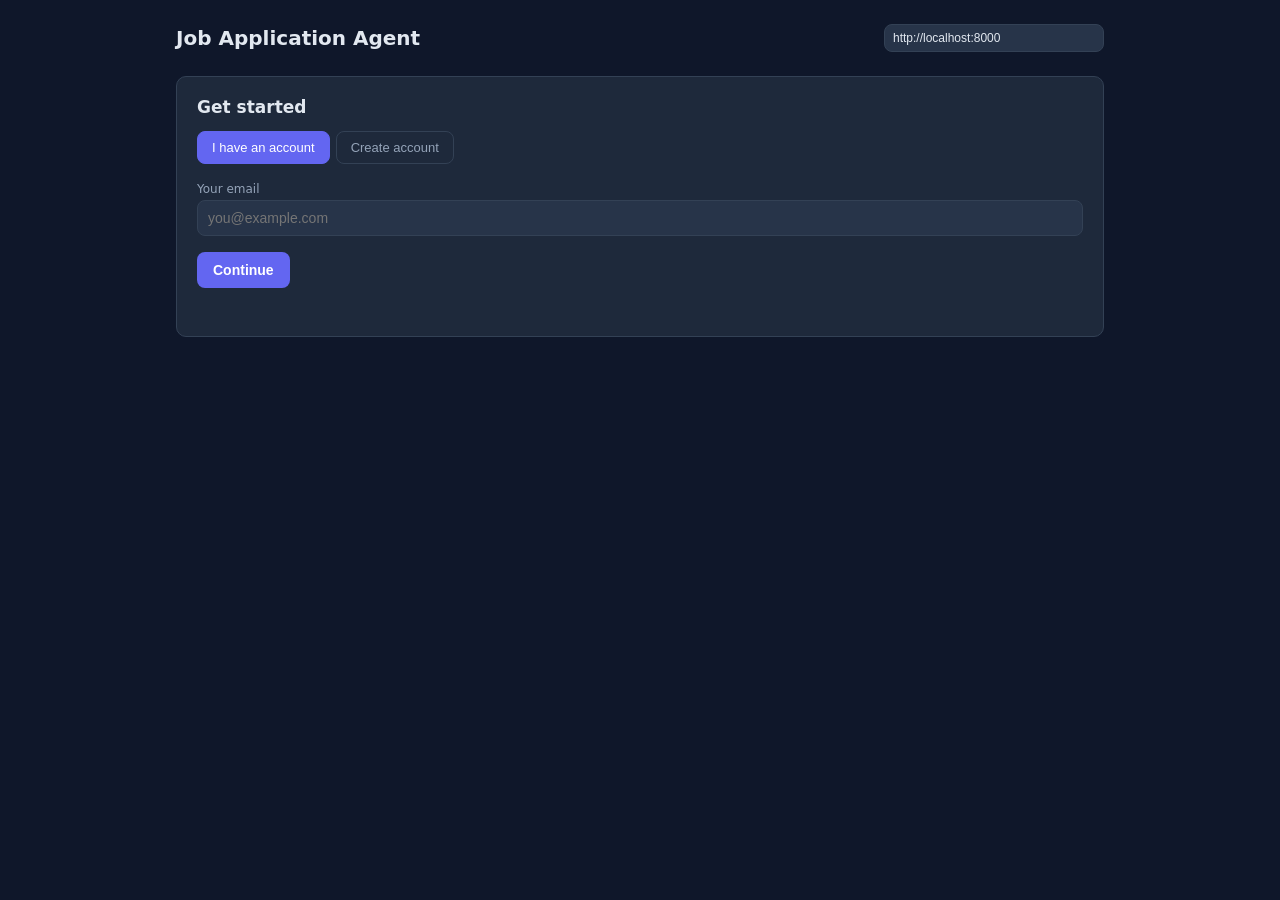
==== frontend/index.html @ 5cd8662d "Initial commit: job application agent (backend, frontend, extension, n8n)" ====
<!doctype html>
<html lang="en">
<head>
<meta charset="UTF-8" />
<meta name="viewport" content="width=device-width, initial-scale=1.0" />
<title>Job Application Agent</title>
<link rel="stylesheet" href="style.css" />
</head>
<body>
<div class="app">
  <header class="topbar">
    <h1>Job Application Agent</h1>
    <div class="account-bar">
      <input id="apiBaseInput" type="text" placeholder="API base URL" />
      <span id="userBadge" class="user-badge hidden"></span>
    </div>
  </header>

  <main>
    <section id="authSection" class="card">
      <h2>Get started</h2>
      <div class="tabs small-tabs">
        <button class="tab-btn active" data-tab="loginTab">I have an account</button>
        <button class="tab-btn" data-tab="createTab">Create account</button>
      </div>

      <div id="loginTab" class="tab-pane active">
        <label>Your email</label>
        <input id="loginEmail" type="email" placeholder="you@example.com" />
        <button id="loginBtn">Continue</button>
      </div>

      <div id="createTab" class="tab-pane">
        <label>Full name</label>
        <input id="newFullName" type="text" placeholder="Jane Doe" />
        <label>Email</label>
        <input id="newEmail" type="email" placeholder="you@example.com" />
        <label>Phone</label>
        <input id="newPhone" type="text" placeholder="+1 555 555 5555" />
        <label>Years of experience</label>
        <input id="newYears" type="number" step="0.5" placeholder="3" />
        <button id="createUserBtn">Create account</button>
      </div>

      <p id="authMsg" class="msg"></p>
    </section>

    <section id="dashboard" class="hidden">
      <div class="tabs">
        <button class="tab-btn active" data-tab="profileTab">Profile</button>
        <button class="tab-btn" data-tab="resumesTab">Resumes</button>
        <button class="tab-btn" data-tab="workTab">Work History</button>
        <button class="tab-btn" data-tab="eduTab">Education</button>
        <button class="tab-btn" data-tab="docsTab">Documents</button>
        <button class="tab-btn" data-tab="rolesTab">Target Roles</button>
        <button class="tab-btn" data-tab="appsTab">Applications</button>
        <button class="tab-btn" data-tab="postingsTab">Job Postings</button>
        <button class="tab-btn" data-tab="sourcesTab">Job Sources</button>
      </div>

      <!-- Profile -->
      <div id="profileTab" class="tab-pane active card">
        <h2>Candidate Profile</h2>
        <div class="grid2">
          <div><label>Address line 1</label><input id="p_address_line1" /></div>
          <div><label>Address line 2</label><input id="p_address_line2" /></div>
          <div><label>City</label><input id="p_city" /></div>
          <div><label>State</label><input id="p_state" /></div>
          <div><label>Postal code</label><input id="p_postal_code" /></div>
          <div><label>Country</label><input id="p_country" /></div>
          <div><label>LinkedIn URL</label><input id="p_linkedin_url" /></div>
          <div><label>Portfolio URL</label><input id="p_portfolio_url" /></div>
          <div><label>GitHub URL</label><input id="p_github_url" /></div>
          <div><label>Work authorization</label><input id="p_work_authorization" placeholder="e.g. US Citizen" /></div>
          <div class="checkbox-row"><label><input type="checkbox" id="p_requires_sponsorship" /> Requires sponsorship</label></div>
          <div class="checkbox-row"><label><input type="checkbox" id="p_willing_to_relocate" /> Willing to relocate</label></div>
          <div>
            <label>Gender</label>
            <select id="p_gender">
              <option value="">Decline to self identify</option>
              <option value="male">Male</option>
              <option value="female">Female</option>
              <option value="non_binary">Non-binary</option>
            </select>
          </div>
          <div>
            <label>Race / ethnicity</label>
            <select id="p_race_ethnicity">
              <option value="">Decline to self identify</option>
              <option value="hispanic_or_latino">Hispanic or Latino</option>
              <option value="white">White (Not Hispanic or Latino)</option>
              <option value="black_or_african_american">Black or African American (Not Hispanic or Latino)</option>
              <option value="native_hawaiian_or_pacific_islander">Native Hawaiian or Other Pacific Islander (Not Hispanic or Latino)</option>
              <option value="asian">Asian (Not Hispanic or Latino)</option>
              <option value="american_indian_or_alaska_native">American Indian or Alaska Native (Not Hispanic or Latino)</option>
              <option value="two_or_more_races">Two or More Races (Not Hispanic or Latino)</option>
            </select>
          </div>
          <div>
            <label>Veteran status</label>
            <select id="p_veteran_status">
              <option value="">I don't wish to answer</option>
              <option value="not_protected_veteran">I am not a protected veteran</option>
              <option value="protected_veteran">I identify as one or more of the classifications of a protected veteran</option>
              <option value="decline_classification">I am a protected veteran, but I choose not to self-identify the classifications to which I belong</option>
            </select>
          </div>
          <div>
            <label>Disability status</label>
            <select id="p_disability_status">
              <option value="">I do not want to answer</option>
              <option value="yes_disability">Yes, I have (or previously had) a disability</option>
              <option value="no_disability">No, I do not have a disability</option>
            </select>
          </div>
          <div><label>Expected salary (min)</label><input id="p_expected_salary_min" type="number" /></div>
          <div><label>Expected salary (max)</label><input id="p_expected_salary_max" type="number" /></div>
          <div><label>Notice period (days)</label><input id="p_notice_period_days" type="number" /></div>
        </div>
        <button id="saveProfileBtn">Save profile</button>
        <p id="profileMsg" class="msg"></p>
      </div>

      <!-- Resumes -->
      <div id="resumesTab" class="tab-pane card hidden">
        <h2>Resumes</h2>
        <div class="upload-row">
          <input id="resumeLabel" type="text" placeholder="Label, e.g. Backend - Python focus" />
          <input id="resumeFile" type="file" accept=".pdf,.doc,.docx,.txt" />
          <button id="uploadResumeBtn">Upload resume</button>
        </div>
        <button id="cancelResumeEditBtn" class="secondary hidden">Cancel edit</button>
        <p id="resumeMsg" class="msg"></p>
        <div id="resumeList" class="list"></div>
      </div>

      <!-- Work History -->
      <div id="workTab" class="tab-pane card hidden">
        <h2>Work Experience</h2>
        <div class="grid2">
          <div><label>Company</label><input id="w_company" /></div>
          <div><label>Title</label><input id="w_title" /></div>
          <div><label>Location</label><input id="w_location" /></div>
          <div><label>Start date</label><input id="w_start_date" type="date" /></div>
          <div><label>End date</label><input id="w_end_date" type="date" /></div>
          <div class="checkbox-row"><label><input type="checkbox" id="w_is_current" /> I currently work here</label></div>
        </div>
        <label>Description</label>
        <textarea id="w_description" rows="3"></textarea>
        <button id="addWorkBtn">Add work experience</button>
        <button id="cancelWorkEditBtn" class="secondary hidden">Cancel edit</button>
        <p id="workMsg" class="msg"></p>
        <div id="workList" class="list"></div>
      </div>

      <!-- Education -->
      <div id="eduTab" class="tab-pane card hidden">
        <h2>Education</h2>
        <div class="grid2">
          <div><label>School</label><input id="e_school" /></div>
          <div><label>Degree</label><input id="e_degree" /></div>
          <div><label>Field of study</label><input id="e_field_of_study" /></div>
          <div><label>Start date</label><input id="e_start_date" type="date" /></div>
          <div><label>End date</label><input id="e_end_date" type="date" /></div>
          <div><label>GPA</label><input id="e_gpa" type="number" step="0.01" /></div>
        </div>
        <button id="addEduBtn">Add education</button>
        <button id="cancelEduEditBtn" class="secondary hidden">Cancel edit</button>
        <p id="eduMsg" class="msg"></p>
        <div id="eduList" class="list"></div>
      </div>

      <!-- Documents -->
      <div id="docsTab" class="tab-pane card hidden">
        <h2>Supporting Documents</h2>
        <div class="upload-row">
          <input id="docType" type="text" placeholder="Type, e.g. transcript, cover_letter, visa_proof" />
          <input id="docFile" type="file" />
          <button id="uploadDocBtn">Upload document</button>
        </div>
        <button id="cancelDocEditBtn" class="secondary hidden">Cancel edit</button>
        <p id="docMsg" class="msg"></p>
        <div id="docList" class="list"></div>
      </div>

      <!-- Target Roles -->
      <div id="rolesTab" class="tab-pane card hidden">
        <h2>Target Roles</h2>
        <div class="grid2">
          <div><label>Title</label><input id="r_title" placeholder="e.g. Backend Engineer" /></div>
          <div><label>Years of experience</label><input id="r_years" type="number" step="0.5" /></div>
          <div><label>Keywords (comma separated)</label><input id="r_keywords" placeholder="python, fastapi, aws" /></div>
        </div>
        <button id="addRoleBtn">Add target role</button>
        <button id="cancelRoleEditBtn" class="secondary hidden">Cancel edit</button>
        <p id="roleMsg" class="msg"></p>
        <div id="roleList" class="list"></div>
      </div>

      <!-- Applications -->
      <div id="appsTab" class="tab-pane card hidden">
        <h2>Applications</h2>
        <p class="meta">Auto-matched and pre-filled every 6 hours. Review the filled answers and screenshot, submit it yourself on the job site, then mark it as submitted here.</p>
        <div class="list-item" style="margin-bottom:14px;">
          <div>
            <div class="title">Autofill via browser extension</div>
            <div class="meta">
              One-time setup: open <code>chrome://extensions</code>, enable "Developer mode" (top right),
              click "Load unpacked", and select the <code>extension/</code> folder from the project.
              Then, on any real job application page (even ones with an embedded iframe form, like Greenhouse),
              click the extension's icon in your toolbar and hit "Autofill this page" - it reads the application ID
              from the page URL (opened from an email link) and fills the form directly, including inside iframes.
              (The earlier bookmarklet approach doesn't work for iframe-embedded forms - browsers block that at
              the JavaScript level; the extension can reach inside because it's injected per-frame by the browser itself.)
            </div>
          </div>
        </div>
        <button id="refreshAppsBtn" class="secondary">Refresh</button>
        <button id="retryFailedBtn" class="secondary">Retry all failed</button>
        <p id="appsMsg" class="msg"></p>
        <div id="appsList" class="list"></div>
      </div>

      <!-- Job Postings -->
      <div id="postingsTab" class="tab-pane card hidden">
        <h2>Discovered Job Postings</h2>
        <div class="upload-row">
          <input id="postingCompanyFilter" type="text" placeholder="Filter by company" />
          <input id="postingTitleFilter" type="text" placeholder="Filter by title" />
          <button id="postingSearchBtn">Search</button>
        </div>
        <p id="postingsMsg" class="msg"></p>
        <div id="postingsList" class="list"></div>
        <div class="upload-row" style="margin-top:14px;">
          <button id="postingsPrevBtn" class="secondary">&larr; Previous</button>
          <span id="postingsPageInfo" class="meta" style="align-self:center;"></span>
          <button id="postingsNextBtn" class="secondary">Next &rarr;</button>
        </div>
      </div>

      <!-- Job Sources -->
      <div id="sourcesTab" class="tab-pane card hidden">
        <h2>Companies to Poll for Job Postings</h2>
        <p class="meta">This is where you tell the job-discovery cycle which companies' career pages to check every 6 hours.</p>
        <div class="grid2">
          <div><label>Company name</label><input id="src_company_name" placeholder="e.g. Stripe" /></div>
          <div>
            <label>Platform</label>
            <select id="src_platform">
              <option value="greenhouse">Greenhouse</option>
              <option value="lever">Lever</option>
              <option value="smartrecruiters">SmartRecruiters</option>
            </select>
          </div>
          <div><label>Slug (the company identifier the platform's API expects)</label><input id="src_slug" placeholder="e.g. stripe" /></div>
        </div>
        <button id="addSourceBtn">Add company</button>
        <button id="discoverAllBtn" class="secondary">Poll all companies now</button>
        <p id="sourcesMsg" class="msg"></p>
        <div id="sourcesList" class="list"></div>
      </div>
    </section>
  </main>
</div>
<script src="app.js"></script>
</body>
</html>
---- frontend/style.css ----
:root {
  --bg: #0f172a;
  --panel: #1e293b;
  --panel-light: #273449;
  --border: #334155;
  --text: #e2e8f0;
  --muted: #94a3b8;
  --accent: #6366f1;
  --accent-hover: #4f46e5;
  --danger: #ef4444;
  --success: #22c55e;
  --radius: 10px;
}

* { box-sizing: border-box; }

body {
  margin: 0;
  background: var(--bg);
  color: var(--text);
  font-family: "Segoe UI", system-ui, -apple-system, sans-serif;
}

.app { max-width: 960px; margin: 0 auto; padding: 24px 16px 60px; }

.topbar {
  display: flex;
  justify-content: space-between;
  align-items: center;
  flex-wrap: wrap;
  gap: 12px;
  margin-bottom: 24px;
}

.topbar h1 { font-size: 20px; margin: 0; }

.account-bar { display: flex; align-items: center; gap: 10px; }

#apiBaseInput {
  width: 220px;
  font-size: 12px;
  padding: 6px 8px;
}

.user-badge {
  background: var(--panel-light);
  border: 1px solid var(--border);
  border-radius: 999px;
  padding: 6px 12px;
  font-size: 13px;
}

.card {
  background: var(--panel);
  border: 1px solid var(--border);
  border-radius: var(--radius);
  padding: 20px;
  margin-bottom: 20px;
}

.card h2 { margin-top: 0; font-size: 17px; }

label {
  display: block;
  font-size: 12px;
  color: var(--muted);
  margin: 10px 0 4px;
}

input[type="text"], input[type="email"], input[type="number"], input[type="date"],
input[type="file"], textarea, select {
  width: 100%;
  padding: 9px 10px;
  border-radius: 8px;
  border: 1px solid var(--border);
  background: var(--panel-light);
  color: var(--text);
  font-size: 14px;
}

textarea { resize: vertical; font-family: inherit; }

.checkbox-row { display: flex; align-items: center; margin-top: 22px; }
.checkbox-row label {
  display: flex;
  align-items: center;
  gap: 8px;
  color: var(--text);
  font-size: 14px;
  margin: 0;
}
.checkbox-row input[type="checkbox"] { width: auto; }

button {
  margin-top: 16px;
  padding: 10px 16px;
  border: none;
  border-radius: 8px;
  background: var(--accent);
  color: #fff;
  font-size: 14px;
  font-weight: 600;
  cursor: pointer;
}
button:hover { background: var(--accent-hover); }
button.secondary { background: transparent; border: 1px solid var(--border); color: var(--text); }
button.danger-btn { background: transparent; border: 1px solid var(--danger); color: var(--danger); padding: 6px 10px; margin: 0; font-size: 12px; }

.grid2 { display: grid; grid-template-columns: 1fr 1fr; gap: 0 16px; }
@media (max-width: 640px) { .grid2 { grid-template-columns: 1fr; } }

.tabs { display: flex; gap: 6px; margin-bottom: 16px; flex-wrap: wrap; }
.small-tabs { margin-bottom: 18px; }

.tab-btn {
  margin: 0;
  background: var(--panel);
  border: 1px solid var(--border);
  color: var(--muted);
  padding: 8px 14px;
  border-radius: 8px;
  font-size: 13px;
  font-weight: 500;
}
.tab-btn.active { background: var(--accent); color: #fff; border-color: var(--accent); }

.tab-pane { display: none; }
.tab-pane.active { display: block; }

.hidden { display: none !important; }

.msg { font-size: 13px; min-height: 18px; margin: 10px 0 0; }
.msg.error { color: var(--danger); }
.msg.success { color: var(--success); }

.upload-row {
  display: grid;
  grid-template-columns: 1fr 1fr auto;
  gap: 10px;
  align-items: end;
}
@media (max-width: 640px) { .upload-row { grid-template-columns: 1fr; } }

.list { margin-top: 18px; display: flex; flex-direction: column; gap: 10px; }

.list-item {
  background: var(--panel-light);
  border: 1px solid var(--border);
  border-radius: 8px;
  padding: 12px 14px;
  display: flex;
  justify-content: space-between;
  align-items: flex-start;
  gap: 12px;
}

.list-item .meta { font-size: 13px; color: var(--muted); margin-top: 4px; }
.list-item .title { font-weight: 600; font-size: 14px; }
.list-item .actions { display: flex; gap: 8px; flex-shrink: 0; }
.list-item .actions a, .list-item .actions button { font-size: 12px; }

.badge {
  display: inline-block;
  background: var(--accent);
  color: #fff;
  font-size: 11px;
  padding: 2px 8px;
  border-radius: 999px;
  margin-left: 8px;
}
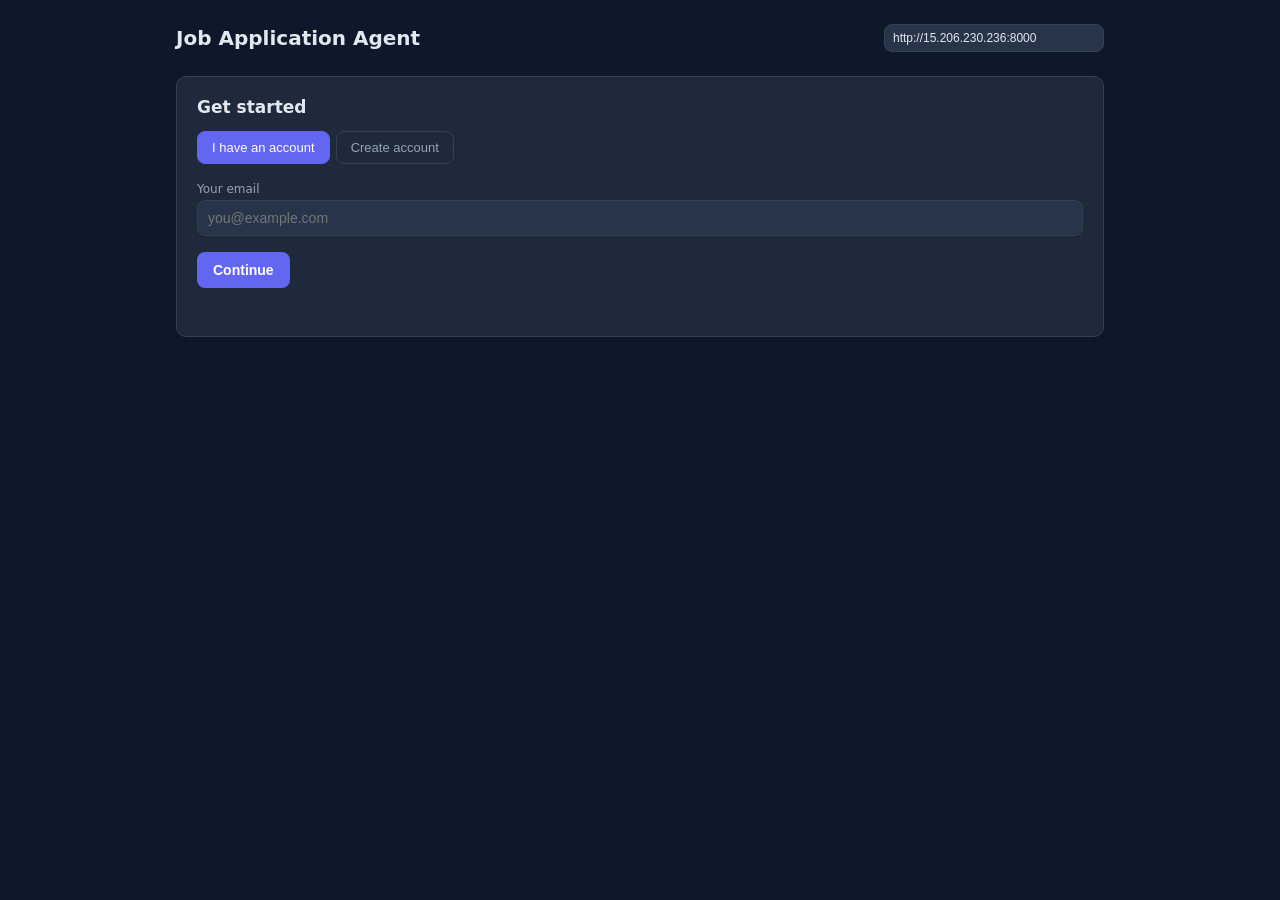
==== commit dc409454: "Add company catalog dropdown for job sources Replaces manual platform/slug entry with a server-side " ====
--- a/frontend/index.html
+++ b/frontend/index.html
@@ -243,16 +243,12 @@
         <h2>Companies to Poll for Job Postings</h2>
         <p class="meta">This is where you tell the job-discovery cycle which companies' career pages to check every 6 hours.</p>
         <div class="grid2">
-          <div><label>Company name</label><input id="src_company_name" placeholder="e.g. Stripe" /></div>
-          <div>
-            <label>Platform</label>
-            <select id="src_platform">
-              <option value="greenhouse">Greenhouse</option>
-              <option value="lever">Lever</option>
-              <option value="smartrecruiters">SmartRecruiters</option>
-            </select>
-          </div>
-          <div><label>Slug (the company identifier the platform's API expects)</label><input id="src_slug" placeholder="e.g. stripe" /></div>
+          <div>
+            <label>Company</label>
+            <select id="src_company">
+              <option value="">Loading companies...</option>
+            </select>
+          </div>
         </div>
         <button id="addSourceBtn">Add company</button>
         <button id="discoverAllBtn" class="secondary">Poll all companies now</button>
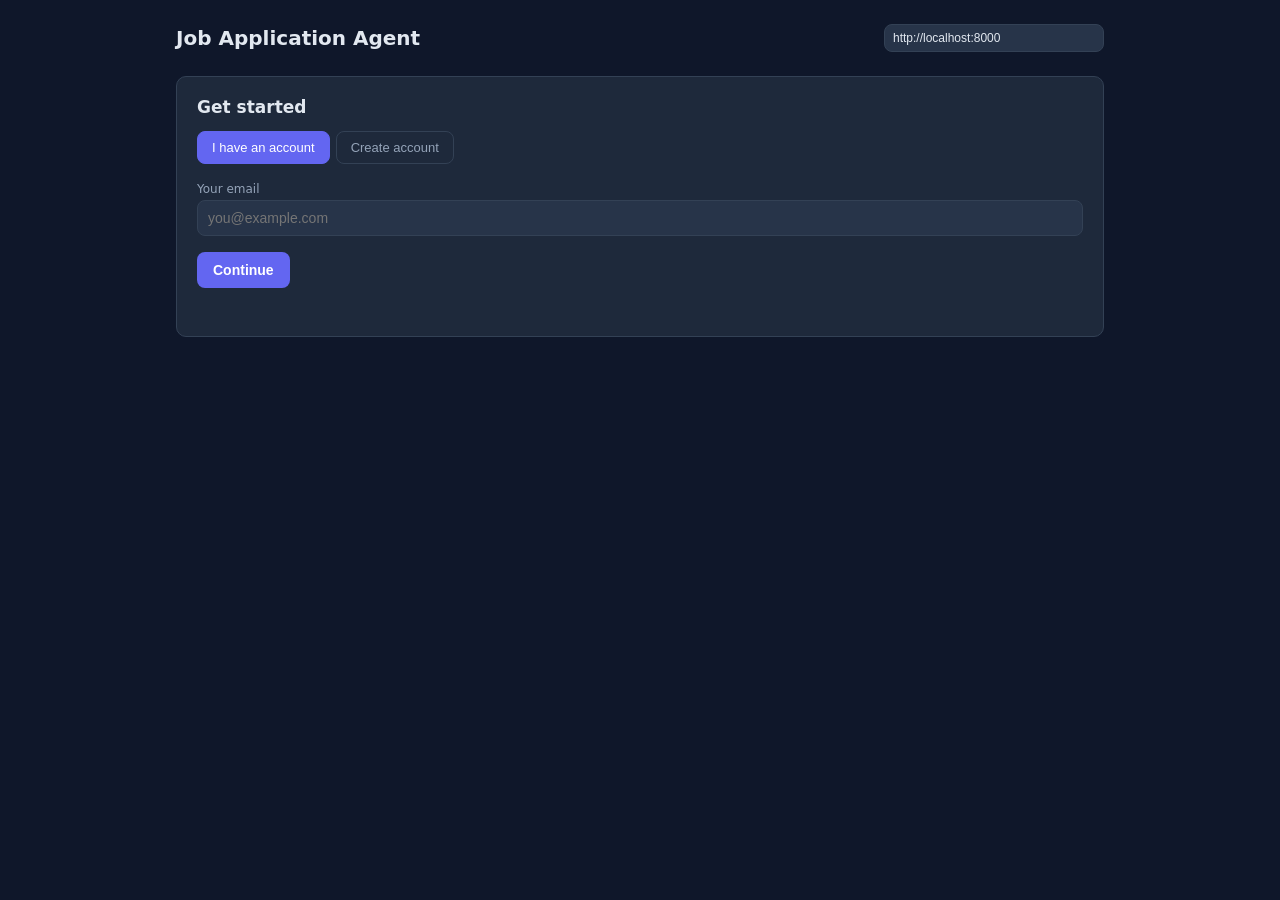
==== commit 9319413b: "initial commit" ====
--- a/frontend/index.html
+++ b/frontend/index.html
@@ -56,6 +56,7 @@
         <button class="tab-btn" data-tab="appsTab">Applications</button>
         <button class="tab-btn" data-tab="postingsTab">Job Postings</button>
         <button class="tab-btn" data-tab="sourcesTab">Job Sources</button>
+        <button class="tab-btn" data-tab="referralsTab">Referrals</button>
       </div>
 
       <!-- Profile -->
@@ -203,15 +204,24 @@
         <p class="meta">Auto-matched and pre-filled every 6 hours. Review the filled answers and screenshot, submit it yourself on the job site, then mark it as submitted here.</p>
         <div class="list-item" style="margin-bottom:14px;">
           <div>
-            <div class="title">Autofill via browser extension</div>
+            <div class="title">Autofill via browser extension (recommended)</div>
             <div class="meta">
               One-time setup: open <code>chrome://extensions</code>, enable "Developer mode" (top right),
               click "Load unpacked", and select the <code>extension/</code> folder from the project.
-              Then, on any real job application page (even ones with an embedded iframe form, like Greenhouse),
-              click the extension's icon in your toolbar and hit "Autofill this page" - it reads the application ID
-              from the page URL (opened from an email link) and fills the form directly, including inside iframes.
-              (The earlier bookmarklet approach doesn't work for iframe-embedded forms - browsers block that at
-              the JavaScript level; the extension can reach inside because it's injected per-frame by the browser itself.)
+              Then, from the apply link in your email (or "Open application form" below), click the
+              extension icon and hit "Autofill this page" - it fills the real form directly in your own
+              browser, including inside embedded iframes (e.g. Greenhouse).
+            </div>
+          </div>
+        </div>
+        <div class="list-item" style="margin-bottom:14px;">
+          <div>
+            <div class="title">Autofill: "Open and fill live" (local use only)</div>
+            <div class="meta">
+              Launches a real, visible browser window on this machine and fills the form directly -
+              works well here since the dashboard and backend are the same machine. Note: this opens
+              the window wherever the backend runs, so it only makes sense for local use, not once this
+              is hosted for other people - use the extension above for that.
             </div>
           </div>
         </div>
@@ -255,6 +265,32 @@
         <p id="sourcesMsg" class="msg"></p>
         <div id="sourcesList" class="list"></div>
       </div>
+
+      <!-- Referrals -->
+      <div id="referralsTab" class="tab-pane card hidden">
+        <h2>Referral Contacts</h2>
+        <p class="meta">
+          We never log into LinkedIn or scrape your connections - that violates LinkedIn's Terms of Service even for
+          personal use. Instead: export your own connections from LinkedIn (Settings &amp; Privacy &rarr; Data privacy &rarr;
+          "Get a copy of your data" &rarr; Connections), then upload the CSV it emails you here. We'll match the companies
+          your connections work at against your open job postings and email you the list - you decide who to contact.
+        </p>
+        <div class="upload-row">
+          <input id="connectionsFile" type="file" accept=".csv" />
+          <button id="uploadConnectionsBtn">Import connections &amp; find matches</button>
+        </div>
+        <p class="meta">In a hurry? Skip the export and add a connection you remember by hand instead:</p>
+        <div class="grid2">
+          <div><label>First name</label><input id="conn_first_name" /></div>
+          <div><label>Last name</label><input id="conn_last_name" /></div>
+          <div><label>Company</label><input id="conn_company" placeholder="e.g. Stripe" /></div>
+          <div><label>Position</label><input id="conn_position" /></div>
+          <div><label>LinkedIn profile URL (optional)</label><input id="conn_url" /></div>
+        </div>
+        <button id="addConnectionBtn">Add connection &amp; find matches</button>
+        <p id="referralsMsg" class="msg"></p>
+        <div id="referralsList" class="list"></div>
+      </div>
     </section>
   </main>
 </div>
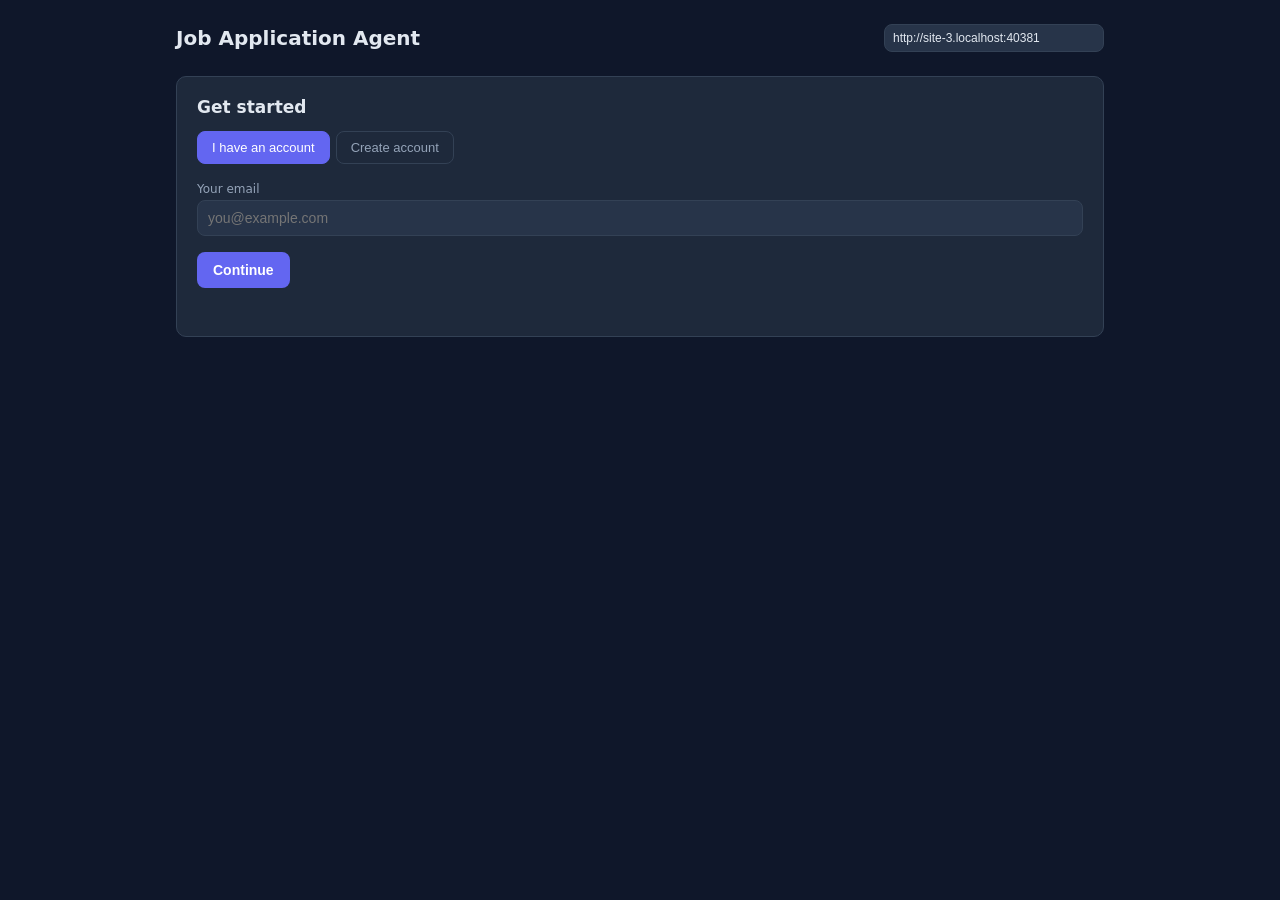
==== commit ec7b4f37: "Add resume YOE field and Gemini-based YOE/profession screening gate Resumes now carry a manually-ent" ====
--- a/frontend/index.html
+++ b/frontend/index.html
@@ -127,6 +127,7 @@
         <h2>Resumes</h2>
         <div class="upload-row">
           <input id="resumeLabel" type="text" placeholder="Label, e.g. Backend - Python focus" />
+          <input id="resumeYoe" type="number" step="0.5" min="0" placeholder="Years of experience" />
           <input id="resumeFile" type="file" accept=".pdf,.doc,.docx,.txt" />
           <button id="uploadResumeBtn">Upload resume</button>
         </div>
